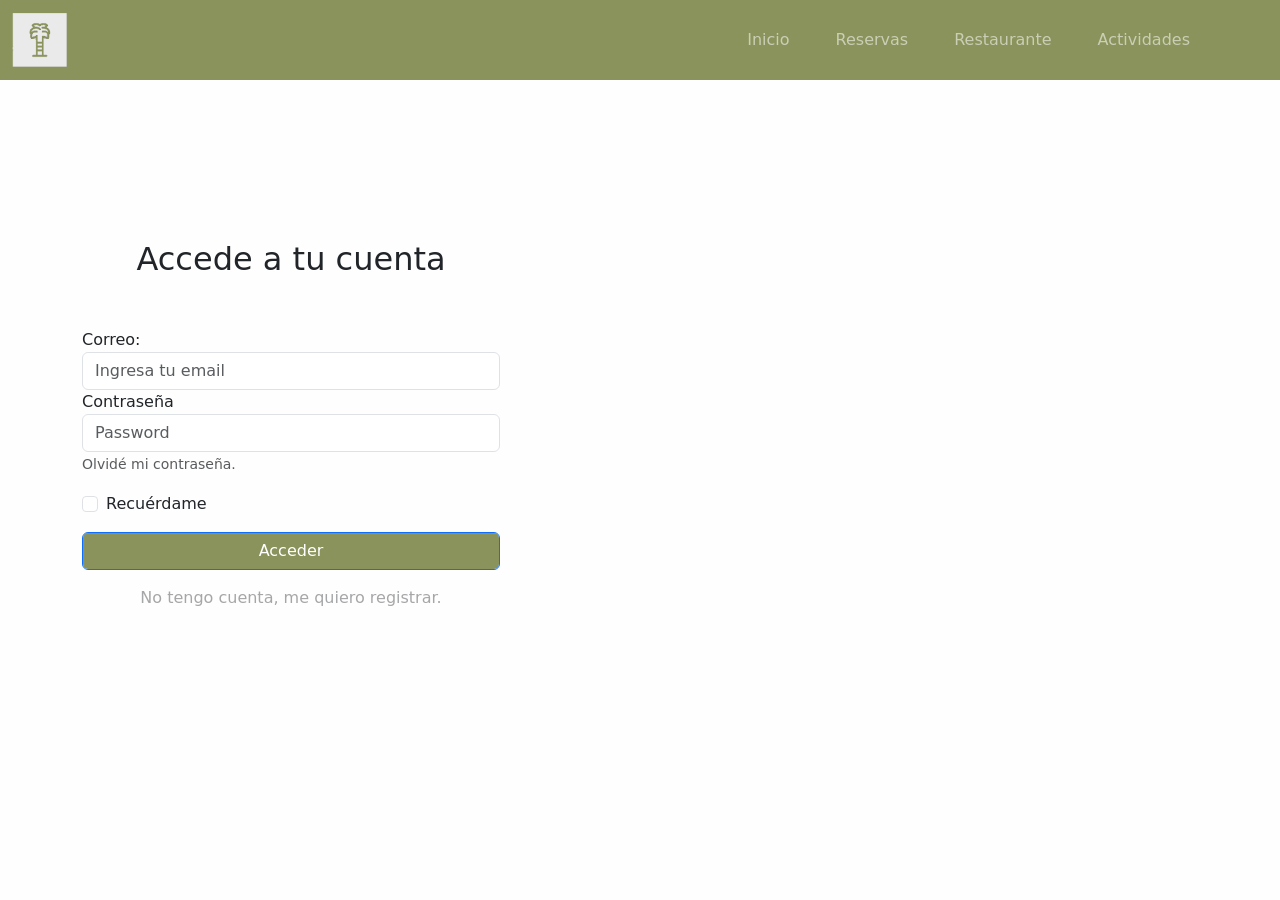
==== login.html @ d6c1302f "Add files via upload" ====
<!doctype html>
<html lang="en">
  <head>
    <meta charset="utf-8">
    <meta name="viewport" content="width=device-width, initial-scale=1">
    <title>Bootstrap demo</title>
    <link href="https://cdn.jsdelivr.net/npm/bootstrap@5.3.3/dist/css/bootstrap.min.css" rel="stylesheet" integrity="sha384-QWTKZyjpPEjISv5WaRU9OFeRpok6YctnYmDr5pNlyT2bRjXh0JMhjY6hW+ALEwIH" crossorigin="anonymous">
    <link href="style.css" rel="stylesheet">

</head>
  <body>
    <script src="https://cdn.jsdelivr.net/npm/bootstrap@5.3.3/dist/js/bootstrap.bundle.min.js" integrity="sha384-YvpcrYf0tY3lHB60NNkmXc5s9fDVZLESaAA55NDzOxhy9GkcIdslK1eN7N6jIeHz" crossorigin="anonymous"></script>
 
    <nav class="navbar navbar-expand-sm justify-content-end navbar-dark  " class="custo" style="background-color: #7d884ae7;">
      <div class="container-fluid">
        <a class="navbar-brand" href="#">
          <img src="mini-logo.png" alt="Bootstrap"  height="54" style="filter: invert();" >
          </a>
        <button class="navbar-toggler" type="button" data-bs-toggle="collapse" data-bs-target="#navbarSupportedContent" aria-controls="navbarSupportedContent" aria-expanded="false" aria-label="Toggle navigation">
          <span class="navbar-toggler-icon"></span>
        </button>
        <div class="collapse navbar-collapse justify-content-end tex" id="navbarSupportedContent" >
          <ul class="navbar-nav" style="margin-right: 30px;">
            <li class="nav-item " >
              <a class="nav-link" href="index.html">Inicio</a>
            </li>
            <li class="nav-item">
              <a class="nav-link" href="reserva.html">Reservas</a>
            </li>
            <li class="nav-item">
              <a class="nav-link" href="restaurante.html">Restaurante</a>
            </li>
            <li class="nav-item">
              <a class="nav-link" href="actividades.html">Actividades</a>
            </li>
            <div>
            <a href="login.html"> <img src="https://cdn-icons-png.freepik.com/256/1077/1077114.png" href= "login.html" alt=""  height="34"
             style="filter: invert(); margin-right: 10px;"> </a> </div>
            
            <img src="https://upload.wikimedia.org/wikipedia/commons/thumb/b/bc/Font_Awesome_5_solid_shopping-cart.svg/2305px-Font_Awesome_5_solid_shopping-cart.svg.png" alt=""  height="34"
            " style="filter: invert();">
          </ul>
            
      
         
        </div>
      </div>
    </nav>


      <div class="container text-center" style="margin-top: 100px; margin-bottom: 150px;">
        <div class="row">
          
          <div class="col-sm-5" style="padding-right: 45px;">
            <h2 style="padding-top: 60px;padding-bottom: 10%">Accede a tu cuenta</h2>
            <form style="text-align: left; ">
                <div class="form-group">
                  <label for="exampleInputEmail1">Correo:</label>
                  <input type="email" class="form-control" id="exampleInputEmail1" aria-describedby="emailHelp" placeholder="Ingresa tu email">
                    
                </div>
                <div class="form-group">
                  <label for="exampleInputPassword1">Contraseña</label>
                  <input type="password" class="form-control" id="exampleInputPassword1" placeholder="Password">
                  <small id="emailHelp" class="form-text text-muted">Olvidé mi contraseña.</small>
 
                </div> 
                
                <div class="form-group form-check "
                 >
                  <input type="checkbox" class="form-check-input" id="exampleCheck1">
                 <p></p>
                  <label class="form-check-label" for="exampleCheck1" ;">Recuérdame</label>
                </div>
                <p></p>
              </form>
              <button type="submit" class="form-control btn btn-primary rounded submit px-3">Acceder</button>
              <p></p>
              <p style="opacity: 40%;">No tengo cuenta, me quiero registrar.</p>
          </div>
          
          <div class="col-sm-7">
              <img src="https://cdn.luxuryhotel.world/file/hotcdn/hotel/cover/627674_1516797961.jpg" alt="" width="100%">
            </div>
  
        </div>
      </div>
  </body>
</html>
---- style.css ----
body{
    background-color: #fffefe;
}

li{
    margin-right: 30px;
}


a{
    color: aliceblue;

}

.custom-color {
    color: blue; /* Replace blue with your desired color */
  }

.btn-primary {
    background-color: #7d884ae7;
}

.titulo-carousel{
    font-size: x-large;
}



.footer{
    background-color: #7d884ae7;
}

.custom-caption {
    font-size: 60px;
    color: #13c14a;
    text-align: center; 
    font-family: 'Roboto', sans-serif; 
    transform: translateY(-600%);
    text-shadow: 2px 2px 4px rgba(0, 0, 0, 0.5);
}
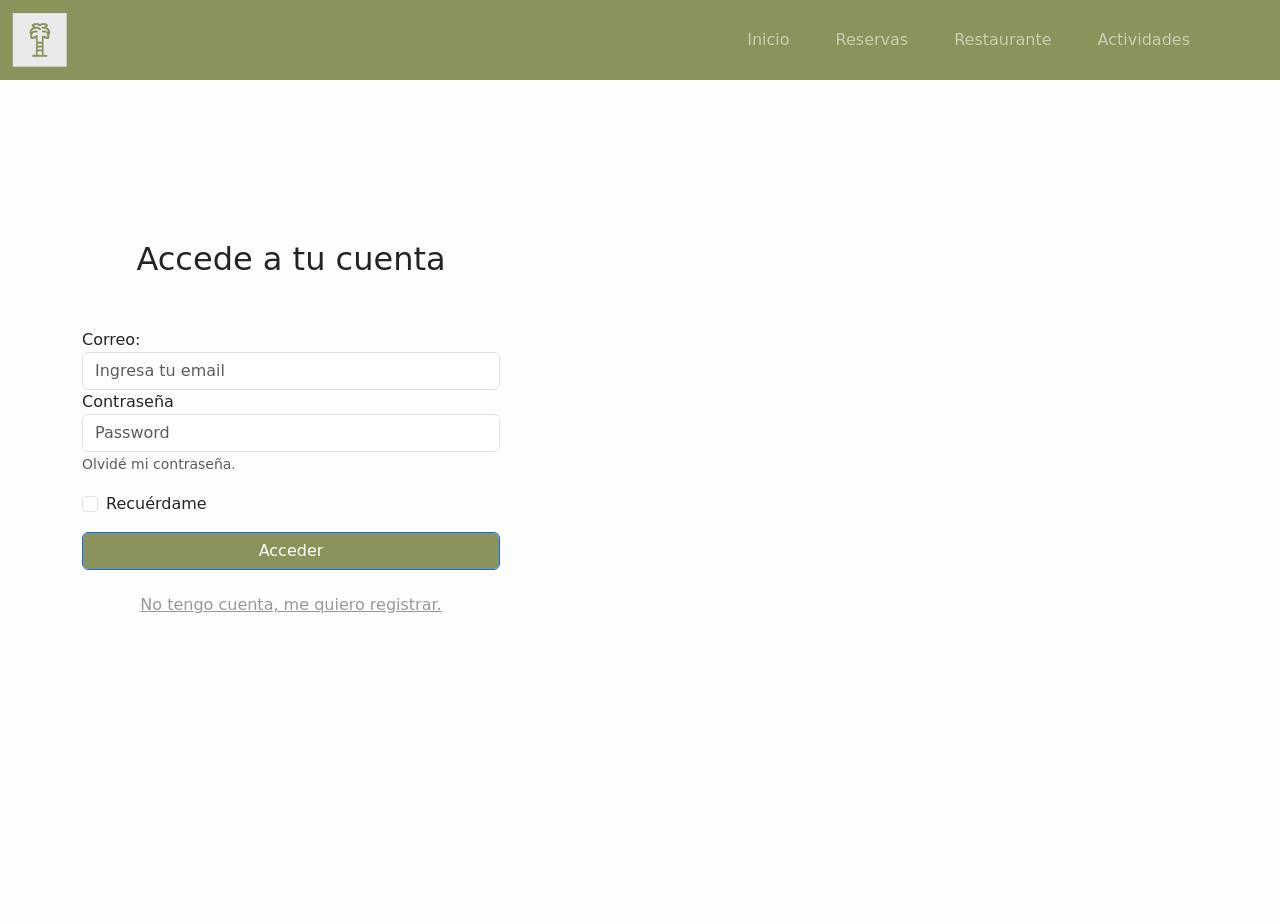
==== commit 7be14059: "login con modal" ====
--- a/login.html
+++ b/login.html
@@ -76,8 +76,83 @@
               </form>
               <button type="submit" class="form-control btn btn-primary rounded submit px-3">Acceder</button>
               <p></p>
-              <p style="opacity: 40%;">No tengo cuenta, me quiero registrar.</p>
+              <button style="opacity: 40%; color: black;"  type="button" class="btn btn-link w-100" data-bs-toggle="modal" data-bs-target="#exampleModal">
+                No tengo cuenta, me quiero registrar.
+              </button>
+              
+              <!-- Modal -->
+              <div class="modal fade" id="exampleModal" tabindex="-1" aria-labelledby="exampleModalLabel" aria-hidden="true">
+                <div class="modal-dialog">
+                  <div class="modal-content">
+                    <div class="modal-header">
+                      <h1 class="modal-title fs-5" id="exampleModalLabel">Formulario de Registro </h1>
+                      <button type="button" class="btn-close" data-bs-dismiss="modal" aria-label="Close"></button>
+                    </div>
+                    <div class="modal-body">
+                       
+                        <h1 style="padding-top: 12px; padding-bottom: 12px;"> Registro</h1> 
+                      
+                      <form>
+                        
+                        <div class="col">
+                          <label for="formInput">Rut</label>
+                          <input type="text " class="form-control" name="rut" id="rut">
+                          
+                          
+                        </div>
+                      <div class="row">
+                        <div class="col">
+                          <label for="formInput"> Nombre </label>
+                          <input type="text" class="form-control" name="nombre" id="nombre">
+                        </div>
+
+                      <div class="col">
+
+                          <label for="formInput"> Apellido </label>
+                          <input type="text" class="form-control" name="apellido" id="apellido">
+                        </div>
+                      </div>
+                      <div class="row">
+                        <div class="col">
+                          <label for="formInput"> Correo </label>
+                          <input type="email" class="form-control" name="correo" id="correo">
+                        </div>
+
+                      <div class="col">
+
+                          <label for="formInput"> Teléfono </label>
+                          <input type="text" class="form-control" name="telefono" id="telefono" placeholder="+569 ">
+                        </div>
+                      </div>
+
+                      <div class="col">
+                        <label for="formInput"> Contraseña </label>
+                        <input type="password" class="form-control" name="password" id="password">
+                      </div>
+
+                      <div class="col">
+                        <input class="form-check-input" type="checkbox" value="" id="defaultCheck1">
+                        <label class="form-check-label" for="defaultCheck1">
+                          Estoy de acuerdo con los <a style="color: blue ;"  >  Términos y Condiciones </a>
+                        </label>
+                      </div>
+
+                        
+
+                      </form>
+                    </div>
+                    <div class="modal-footer">
+                      <button type="button" class="btn btn-primary">Registrarme</button>
+
+                      <button type="button" class="btn btn-secondary" data-bs-dismiss="modal">Close</button>
+                     
+                    </div>
+                  </div>
+                </div>
+              </div>
+              
           </div>
+          
           
           <div class="col-sm-7">
               <img src="https://cdn.luxuryhotel.world/file/hotcdn/hotel/cover/627674_1516797961.jpg" alt="" width="100%">
@@ -85,5 +160,20 @@
   
         </div>
       </div>
+
+      
+
+      <div class="container text-center" style="margin-top: 100px; margin-bottom: 150px;">
+        <div class="row">
+          
+          
+         
+          
+          
+       
+  
+        </div>
+      </div>
+
   </body>
 </html>  
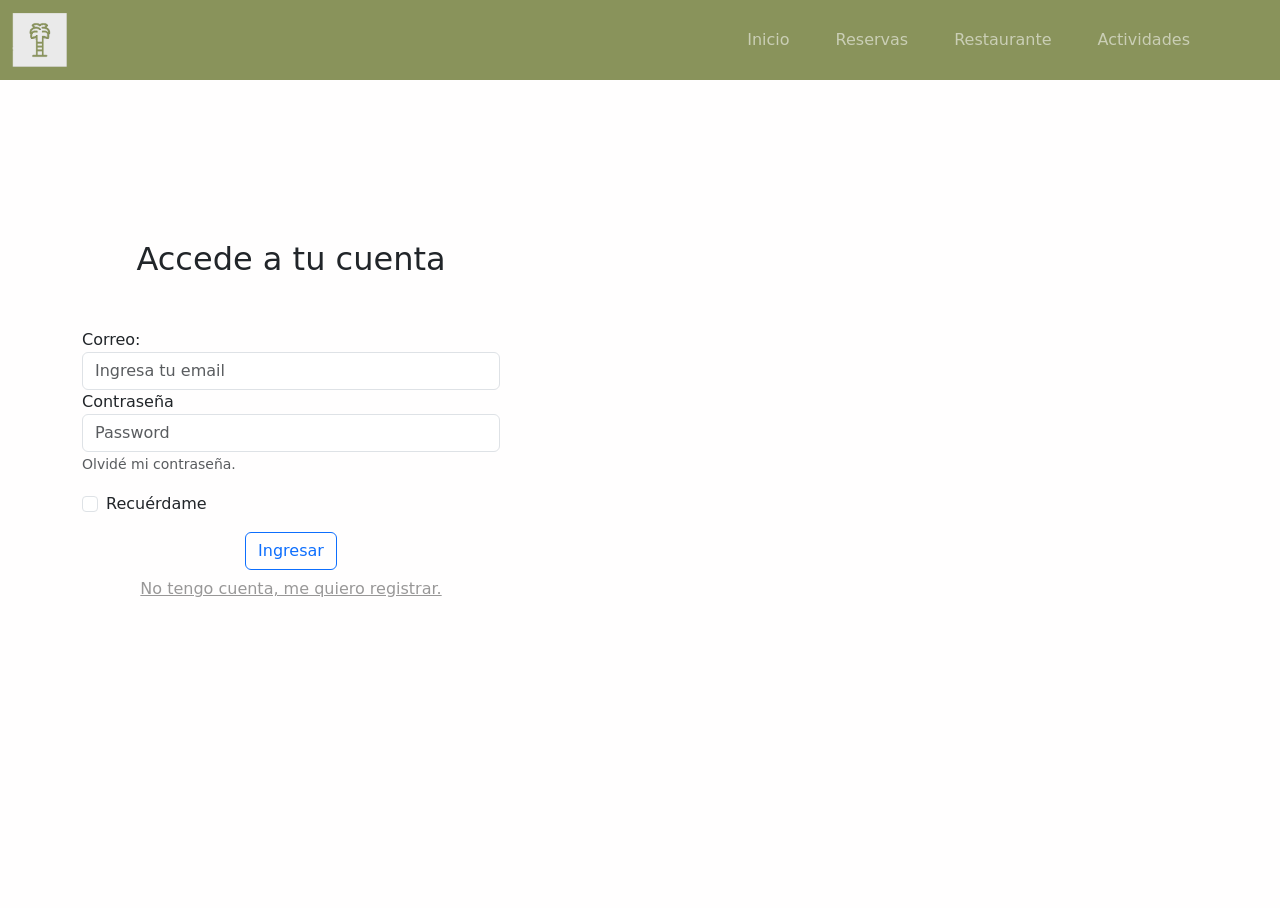
==== commit ad658945: "wefewf" ====
--- a/login.html
+++ b/login.html
@@ -6,10 +6,11 @@
     <title>Bootstrap demo</title>
     <link href="https://cdn.jsdelivr.net/npm/bootstrap@5.3.3/dist/css/bootstrap.min.css" rel="stylesheet" integrity="sha384-QWTKZyjpPEjISv5WaRU9OFeRpok6YctnYmDr5pNlyT2bRjXh0JMhjY6hW+ALEwIH" crossorigin="anonymous">
     <link href="style.css" rel="stylesheet">
+    <script src="https://ajax.googleapis.com/ajax/libs/jquery/3.7.1/jquery.min.js"></script>
 
 </head>
   <body>
-    <script src="https://cdn.jsdelivr.net/npm/bootstrap@5.3.3/dist/js/bootstrap.bundle.min.js" integrity="sha384-YvpcrYf0tY3lHB60NNkmXc5s9fDVZLESaAA55NDzOxhy9GkcIdslK1eN7N6jIeHz" crossorigin="anonymous"></script>
+     <script src="https://cdn.jsdelivr.net/npm/bootstrap@5.3.3/dist/js/bootstrap.bundle.min.js" integrity="sha384-YvpcrYf0tY3lHB60NNkmXc5s9fDVZLESaAA55NDzOxhy9GkcIdslK1eN7N6jIeHz" crossorigin="anonymous"></script>
  
     <nav class="navbar navbar-expand-sm justify-content-end navbar-dark  " class="custo" style="background-color: #7d884ae7;">
       <div class="container-fluid">
@@ -70,82 +71,93 @@
                  >
                   <input type="checkbox" class="form-check-input" id="exampleCheck1">
                  <p></p>
-                  <label class="form-check-label" for="exampleCheck1" ;">Recuérdame</label>
+                  <label class="form-check-label" for="exampleCheck1" >Recuérdame</label>
                 </div>
                 <p></p>
               </form>
-              <button type="submit" class="form-control btn btn-primary rounded submit px-3">Acceder</button>
-              <p></p>
+              <div class="form-group col-6 mx-auto">
+                <input type="submit" value="Ingresar" class="btn btn-outline-primary" onclick="validarInicio()">
+              </div>
               <button style="opacity: 40%; color: black;"  type="button" class="btn btn-link w-100" data-bs-toggle="modal" data-bs-target="#exampleModal">
                 No tengo cuenta, me quiero registrar.
               </button>
               
               <!-- Modal -->
-              <div class="modal fade" id="exampleModal" tabindex="-1" aria-labelledby="exampleModalLabel" aria-hidden="true">
+              <div class="modal fade" id="exampleModal"  tabindex="-1" aria-labelledby="exampleModalLabel" aria-hidden="true">
                 <div class="modal-dialog">
-                  <div class="modal-content">
+                  <div class="modal-content" style="padding:5%;">
                     <div class="modal-header">
-                      <h1 class="modal-title fs-5" id="exampleModalLabel">Formulario de Registro </h1>
-                      <button type="button" class="btn-close" data-bs-dismiss="modal" aria-label="Close"></button>
                     </div>
                     <div class="modal-body">
                        
-                        <h1 style="padding-top: 12px; padding-bottom: 12px;"> Registro</h1> 
+                        <h1 style="padding-top: 12px; padding-bottom: 10px;"> Registro</h1> 
                       
                       <form>
                         
-                        <div class="col">
+                        <div class="col" style="text-align: left;">
                           <label for="formInput">Rut</label>
-                          <input type="text " class="form-control" name="rut" id="rut">
+                          <input type="text " class="form-control" name="rut" id="rut" placeholder="123457890">
                           
                           
                         </div>
                       <div class="row">
-                        <div class="col">
+                        <div class="col" style="text-align: left;">
                           <label for="formInput"> Nombre </label>
                           <input type="text" class="form-control" name="nombre" id="nombre">
                         </div>
 
-                      <div class="col">
-
-                          <label for="formInput"> Apellido </label>
+                      <div class="col" style="text-align: left;">
+
+                          <label for="formInput" >  Apellido </label>
                           <input type="text" class="form-control" name="apellido" id="apellido">
                         </div>
                       </div>
                       <div class="row">
-                        <div class="col">
+                        <div class="col" style="text-align: left;">
                           <label for="formInput"> Correo </label>
                           <input type="email" class="form-control" name="correo" id="correo">
                         </div>
 
-                      <div class="col">
+                      <div class="col" style="text-align: left;">
 
                           <label for="formInput"> Teléfono </label>
                           <input type="text" class="form-control" name="telefono" id="telefono" placeholder="+569 ">
                         </div>
                       </div>
 
-                      <div class="col">
+                      <div class="col" style="text-align: left;">
                         <label for="formInput"> Contraseña </label>
                         <input type="password" class="form-control" name="password" id="password">
                       </div>
-
-                      <div class="col">
+                      <div class="col" style="text-align: left;">
+                        <label for="formInput"> Confirmar Contraseña </label>
+                        <input type="password" class="form-control" name="passwordConfirm" id="passwordConfirm">
+                        <small id="emailHelp" class="form-text text-muted"> Debe ser igual a la contraseña.</small>
+
+                      </div>
+
+                      <div>
+ <br>                          <small id="passwordInfo1">· Contiene al menos un número.</small>     
+                          <small id="passwordInfo2">· Contiene al menos una letra.    </small>  <br>                      
+                          <small id="passwordInfo3">· Contiene al menos un símbolo.</small>  
+                          <small id="passwordInfo4">· Contiene al menos 10 caracteres.</small>                                         
+                      </div>
+
+                      <div class="col" style="text-align: right; margin-top: 10%;">
                         <input class="form-check-input" type="checkbox" value="" id="defaultCheck1">
                         <label class="form-check-label" for="defaultCheck1">
                           Estoy de acuerdo con los <a style="color: blue ;"  >  Términos y Condiciones </a>
                         </label>
                       </div>
 
-                        
+                       
 
                       </form>
                     </div>
-                    <div class="modal-footer">
-                      <button type="button" class="btn btn-primary">Registrarme</button>
-
-                      <button type="button" class="btn btn-secondary" data-bs-dismiss="modal">Close</button>
-                     
+                    <div class="form-group col-6 mx-auto">
+                      <input type="submit" value="Registrar" class="btn btn-outline-primary" onclick="validarRegistro()">
+                      <input type="reset" value="Cerrar" class="btn btn-outline-warning" onclick= "limpiarCampos()">
+                    
                     </div>
                   </div>
                 </div>
@@ -175,5 +187,66 @@
         </div>
       </div>
 
+      <script src="/validar.js"></script>
+
+      <script>
+        document.addEventListener("DOMContentLoaded", function() {
+          var passwordInput = document.getElementById("password");
+    
+       ;
+
+
+
+      var passwordInfo1 = document.getElementById("passwordInfo1");
+      var passwordInfo2 = document.getElementById("passwordInfo2");
+      var passwordInfo3 = document.getElementById("passwordInfo3");
+      var passwordInfo4 = document.getElementById("passwordInfo4");
+      
+
+      passwordInput.addEventListener("input", validatePassword);
+      confirmPasswordInput.addEventListener("input", validatePassword);
+
+      function validatePassword() {
+        var hasNumber = /\d/.test(passwordInput.value);
+        var hasLetter = /[a-zA-Z]/.test(passwordInput.value);
+        var hasSymbol = /[!@#$%^&*()_+\-=\[\]{};':"\\|,.<>\/?]/.test(passwordInput.value);
+        var isLongEnough = passwordInput.value.length > 10;
+
+        if (hasNumber) {
+          passwordInfo1.style.color = "green";
+        } else {
+          passwordInfo1.style.color = "red";
+        }
+
+        if (hasLetter) {
+          passwordInfo2.style.color = "green";
+        } else {
+          passwordInfo2.style.color = "red";
+        }
+
+        if (hasSymbol) {
+          passwordInfo3.style.color = "green";
+        } else {
+          passwordInfo3.style.color = "red";
+        }
+
+        if (isLongEnough) {
+          passwordInfo4.style.color = "green";
+        } else {
+          passwordInfo4.style.color = "red";
+        }
+
+        if (hasNumber && hasLetter && hasSymbol && isLongEnough) {
+          passwordInput.style.borderColor = "green";
+          passwordInput.style.borderWidth = "medium";
+
+        } else {
+          passwordInput.style.borderColor = "red";
+          passwordInput.style.borderWidth = "medium";
+
+        }
+      }
+        });
+      </script>
   </body>
 </html>  
